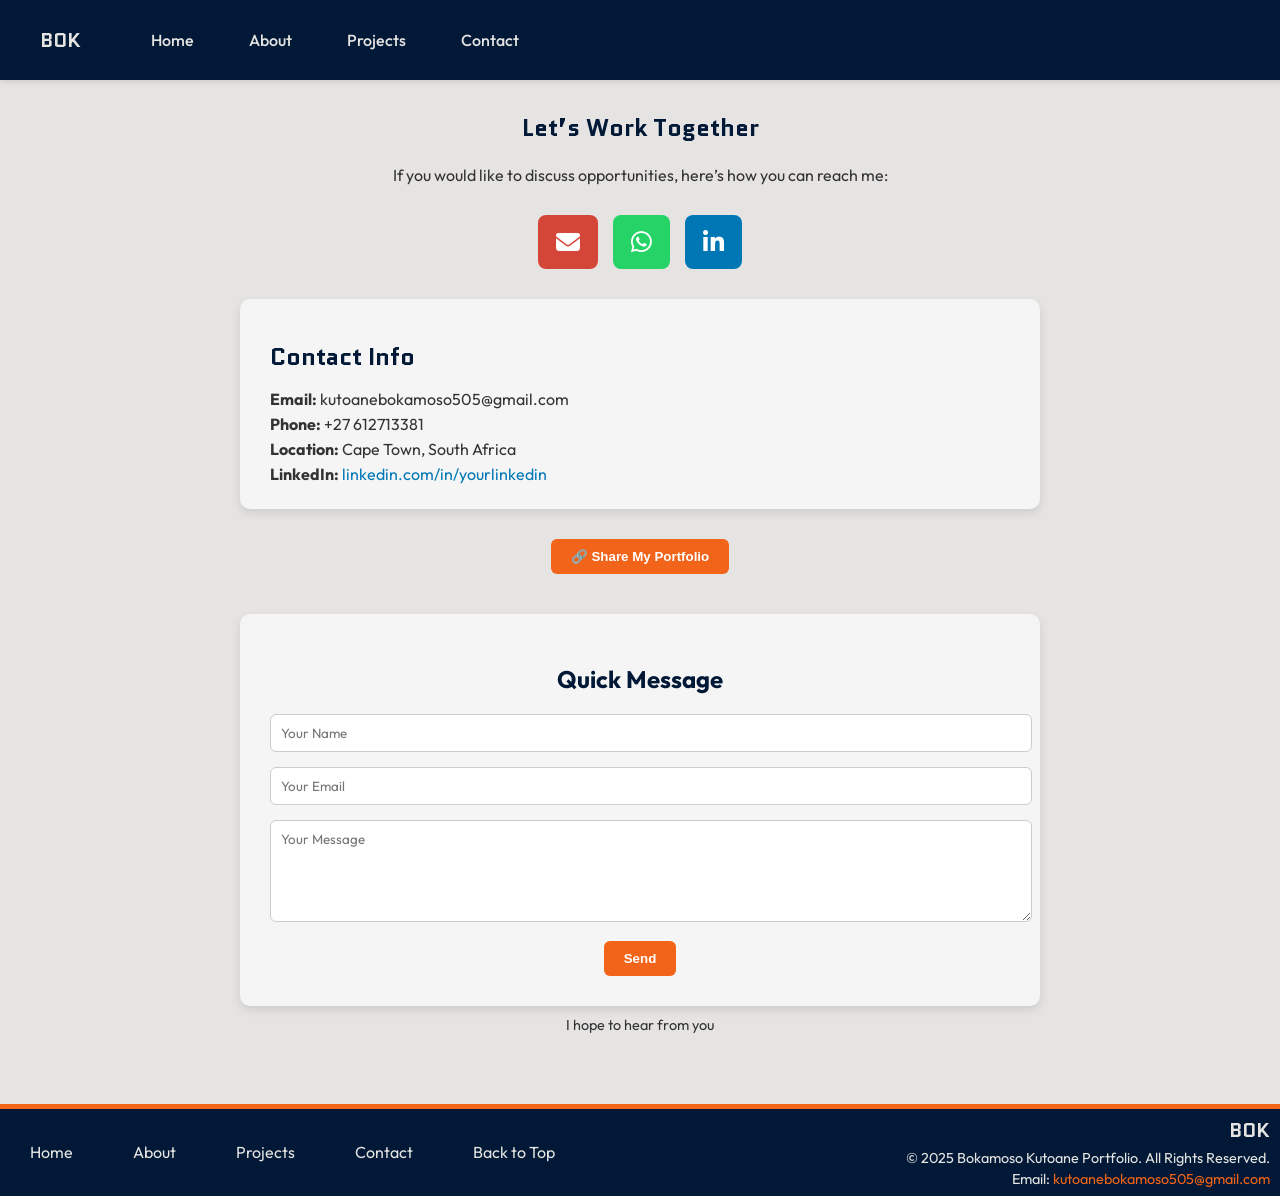
==== contact.html @ 9f27ef15 "Add files via upload Added all the files i have for the website" ====
<!DOCTYPE html>
<html lang="en">
  <head>
    <meta charset="UTF-8">
    <meta name="viewport" content="width=device-width, initial-scale=1">
    <title>Contact Me</title>
    <link href="style.css" rel="stylesheet">
    <link rel="preconnect" href="https://fonts.googleapis.com">
    <link rel="preconnect" href="https://fonts.gstatic.com" crossorigin>
    <link href="https://fonts.googleapis.com/css2?family=Outfit:wght@100..900&family=Quantico:ital,wght@0,400;0,700;1,400;1,700&display=swap" rel="stylesheet">
    <link href="https://cdnjs.cloudflare.com/ajax/libs/font-awesome/6.5.1/css/all.min.css" rel="stylesheet">
  </head>
  
  <body>
    <header>
      <div class="logo">BOK</div>
      <nav>
        <ul>
          <li><a href="index.html">Home</a></li>
          <li><a href="about.html">About</a></li>
          <li><a href="portfolio.html">Projects</a></li>
          <li><a href="contact.html" class="active">Contact</a></li>
        </ul>
      </nav>
    </header>

    <div class="spacer"></div>

    <section class="contact">
      <h1>Let’s Work Together</h1>
      <p>If you would like to discuss opportunities, here’s how you can reach me:</p>

      <div class="contact-buttons">
        <a href="mailto:kutoanebokamoso505@gmail.com" class="contact-btn gmail" target="_blank"><i class="fas fa-envelope"></i></a>
        <a href="https://wa.me/+27612713381" class="contact-btn whatsapp" target="_blank"><i class="fab fa-whatsapp"></i></a>
        <a href="https://www.linkedin.com/in/yourlinkedin" class="contact-btn linkedin" target="_blank"><i class="fab fa-linkedin-in"></i></a>
      </div>

      <div class="contact-info">
        <h2>Contact Info</h2>
        <p><strong>Email:</strong> kutoanebokamoso505@gmail.com</p>
        <p><strong>Phone:</strong> +27 612713381</p>
        <p><strong>Location:</strong> Cape Town, South Africa</p>
        <p><strong>LinkedIn:</strong> <a href="https://www.linkedin.com/in/yourlinkedin" target="_blank">linkedin.com/in/yourlinkedin</a></p>
      </div>


      <button class="share-btn" onclick="copyPortfolioLink()">🔗 Share My Portfolio</button>

      <form class="contact-form">
        <h2>Quick Message</h2>
        <input type="text" placeholder="Your Name" required>
        <input type="email" placeholder="Your Email" required>
        <textarea placeholder="Your Message" rows="5" required></textarea>
        <button type="submit">Send</button>
      </form>

      <p class="note">I hope to hear from you</p>
    </section>

    <script>
      function copyPortfolioLink() {
        navigator.clipboard.writeText(window.location.origin + '/try2.html');
        alert("Portfolio link copied!");
      }
    </script>

    <footer>
      <nav class="footer-nav">
        <ul>
            <li><a href="index.html">Home</a></li>
            <li><a href="about.html">About</a></li>
            <li><a href="portfolio.html">Projects</a></li>
            <li><a href="contact.html">Contact</a></li>
            <li><a href="#top" class="back-to-top">Back to Top</a></li>
        </ul>
      </nav>
      <div class="footer-info">
        <p class="logo">BOK</p>
        <p>&copy; 2025 Bokamoso Kutoane Portfolio. All Rights Reserved.</p>
        <p>Email: <a href="mailto:kutoanebokamoso505@gmail.com">kutoanebokamoso505@gmail.com</a></p>
      </div>
    </footer>

  </body>
</html>
---- style.css ----
body {
  margin: 0;
  font-family: "Outfit", sans-serif;
  background: #E5E4E2;
  color: #011936;
}

.spacer {
  height: 40px;
}

/*Navigation things*/
body {
  margin: 0;
  font-family: "Outfit", sans-serif;
  background: #E5E4E2;
  color: #011936;
}

/* Header */
header {
  display: flex;
  justify-content: flex-start;
  align-items: center;
  padding: 20px 40px;
  background: #011936;
  box-shadow: 0 2px 5px rgba(0,0,0,0.1);
  position: fixed;
  width: 100%;
  top: 0;
  z-index: 10;
  gap: 50px;
}

.logo {
  font-family: "Quantico", sans-serif;
  font-weight: bold;
  font-size: 1.2rem;
  color: #E5E4E2;
}

nav ul {
  list-style: none;
  margin: 0;
  padding: 0;
  display: flex;
  gap: 15px;
}

nav li {
  margin: 0;
}

nav a {
  display: block;
  padding: 10px 20px;
  text-decoration: none;
  color: #E5E4E2;
  font-weight: 500;
  transition: color 0.3s, background 0.3s;
}

nav li:hover {
  background: #F26419;
  border-radius: 4px;
}

nav li:hover a {
  color: white;
}

.spacer {
  height: 80px;
}

body {
  margin: 0;
  font-family: "Outfit", sans-serif;
  background: #E5E4E2;
  color: #011936;
}

/*Header part*/
.hero {
  height: 70vh;
  display: flex;
  flex-direction: column;
  justify-content: center;
  align-items: center;
  text-align: center;
  padding: 0 20px;
}

.hero h1 {
  font-size: 3rem;
  margin-bottom: 10px;
  font-family: "Quantico", "sans-serif";
}

.hero p {
  font-size: 1.2rem;
  color: #555;
  max-width: 600px; 
  line-height: 1.5;
  margin: 0 auto;
}

.spacer {
  height: 50px;
}

@media (max-width: 300px) {
  header {
    flex-direction: column;
    align-items: flex-start;
    padding: 15px 20px;
  }

  nav ul {
    flex-direction: column;
    width: 100%;
  }

  nav a {
    width: 100%;
    padding: 10px;
  }
}

.skills {
  height: 45vh;
  display: flex;
  flex-direction: column;
  justify-content: center;
  align-items: center;
  text-align: center;
  padding: 0 20px;
}

.skills h2 {
  font-size: 3rem;
  margin-bottom: 10px;
  font-family: "Quantico", "sans-serif";
}

.skills ul {
  font-size: 1.2rem;
  color: #555;
  max-width: 600px; 
  line-height: 1.5;
  margin: 0 auto;
}

.skills h1 {
  padding: 30px 10px;
}

/*PORTFOLIO css*/
.gallery .thumbs {
  display: flex;
  justify-content: center;
  flex-wrap: wrap;
  gap: 20px;
  padding: 50px 20px;
}

.gallery .thumbs img {
  width: 250px;
  cursor: pointer;
  transition: transform 0.3s;
}

.gallery .thumbs img:hover {
  transform: scale(1.05);
}

.overlay {
  position: fixed;
  top: 0; left: 0;
  width: 100%; height: 100%;
  background: rgba(0,0,0,0.85);
  display: none;
  justify-content: center;
  align-items: center;
  color: #fff;
  padding: 20px;
  overflow-y: auto;
  z-index: 20;
}

.overlay .close {
  position: absolute;
  top: 20px; right: 40px;
  font-size: 40px;
  cursor: pointer;
}

.overlay-content {
  display: flex;
  flex-direction: row;
  gap: 30px;
  max-width: 90%;
  max-height: 90%;
}

#overlay-main img,
#overlay-main iframe {
  max-width: 600px;
  max-height: 80vh;
  border-radius: 5px;
}

.overlay-text {
  max-width: 400px;
  overflow-y: auto;
}

.thumb-row {
  display: flex;
  gap: 10px;
  margin-top: 15px;
}

.thumb-row img {
  width: 60px;
  cursor: pointer;
  border-radius: 4px;
  transition: transform 0.2s;
}

.thumb-row img:hover {
  transform: scale(1.1);
}

/*ABOUT css*/
.about {
  max-width: 800px;
  margin: 0 auto;
  padding: 40px 20px;
  text-align: center;
  color: #011936;
}

.cv-viewer {
  margin-top: 30px;
  background: #011936;
  padding: 20px;
  border-radius: 10px;
  box-shadow: 0 4px 10px rgba(0,0,0,0.1);
}

.cv-buttons {
  margin-top: 20px;
  display: flex;
  justify-content: center;
  gap: 15px;
}

.cv-buttons button {
  background-color: #F26419;
  color: white;
  border: none;
  padding: 10px 20px;
  border-radius: 6px;
  cursor: pointer;
  font-weight: 600;
  transition: background 0.3s;
}

.cv-buttons button:hover {
  color: #011936;
}

/*CONTACT css*/
.contact {
  max-width: 800px;
  margin: 0 auto;
  padding: 40px 20px;
  text-align: center;
  color: #011936;
}

.contact h1 {
  font-family: "Quantico", sans-serif;
}

.contact p {
  color: #333;
  margin-bottom: 30px;
}

.contact-buttons {
  display: flex;
  justify-content: center;
  gap: 15px;
  flex-wrap: wrap;
  margin-bottom: 30px;
}

.contact-btn {
  padding: 12px 25px;
  border-radius: 8px;
  font-weight: 600;
  text-decoration: none;
  color: white;
  transition: transform 0.2s;
}

.contact-btn {
    padding: 12px 18px;
    border-radius: 8px;
    font-size: 1.5rem;
    font-weight: 600;
    text-decoration: none;
    color: white;
    transition: transform 0.2s;
}

.gmail { background: #D44638; }
.whatsapp { background: #25D366; }
.linkedin { background: #0077B5; }

.share-btn {
  background: #F26419;
  border: none;
  color: white;
  padding: 10px 20px;
  border-radius: 6px;
  cursor: pointer;
  font-weight: 600;
  transition: background 0.3s;
}

.share-btn:hover {
  background: #011936;
}

.contact-form {
  background: #f5f5f5;
  padding: 30px;
  border-radius: 10px;
  margin-top: 40px;
  box-shadow: 0 4px 10px rgba(0,0,0,0.1);
}

.contact-form input,
.contact-form textarea {
  width: 100%;
  margin-bottom: 15px;
  padding: 10px;
  border: 1px solid #ccc;
  border-radius: 6px;
  font-family: "Outfit", sans-serif;
}

.contact-form button {
  background-color: #F26419;
  color: white;
  border: none;
  padding: 10px 20px;
  border-radius: 6px;
  cursor: pointer;
  font-weight: 600;
}

.contact-form button:hover {
  background-color: #011936;
}

.note {
  font-size: 0.9rem;
  color: #777;
  margin-top: 10px;
}

.contact-info {
  background: #f5f5f5;
  padding: 20px 30px;
  border-radius: 10px;
  margin-bottom: 30px;
  box-shadow: 0 4px 10px rgba(0,0,0,0.1);
  text-align: left;
}

.contact-info h2 {
  font-family: "Quantico", sans-serif;
  color: #011936;
  margin-bottom: 15px;
}

.contact-info p {
  margin: 5px 0;
  color: #333;
}

.contact-info a {
  color: #0077B5;
  text-decoration: none;
}

.contact-info a:hover {
  text-decoration: underline;
}

/* footer */
footer {
    background: #011936;
    color: #E5E4E2;
    padding: 5px 10px;
    display: flex;
    justify-content: space-between;
    align-items: center;
    border-top: 5px solid #F26419;
    flex-wrap: wrap;
}

.footer-nav ul {
    list-style: none;
    padding: 0;
    display: flex;
    gap: 20px;
    margin: 0;
}

.footer-nav a {
    color: #E5E4E2;
    text-decoration: none;
    font-weight: 400;
    transition: color 0.3s;
}

.footer-nav a:hover {
    color: #E5E4E2;
}

.footer-info {
    text-align: right;
    font-size: 0.9rem;
}

.footer-info .logo {
    font-family: "Quantico", sans-serif;
    font-weight: bold;
    font-size: 1.2rem;
    margin-bottom: 5px;
}

.footer-info p {
    margin: 3px 0;
}

.footer-info a {
    color: #F26419;
    text-decoration: none;
}

@media (max-width: 768px) {
    footer {
        flex-direction: column;
        text-align: center;
        gap: 20px;
        padding: 20px;
    }

    .footer-nav ul {
        flex-direction: column;
        gap: 10px;
    }

    .footer-info {
        text-align: center;
        width: 100%;
    }
}
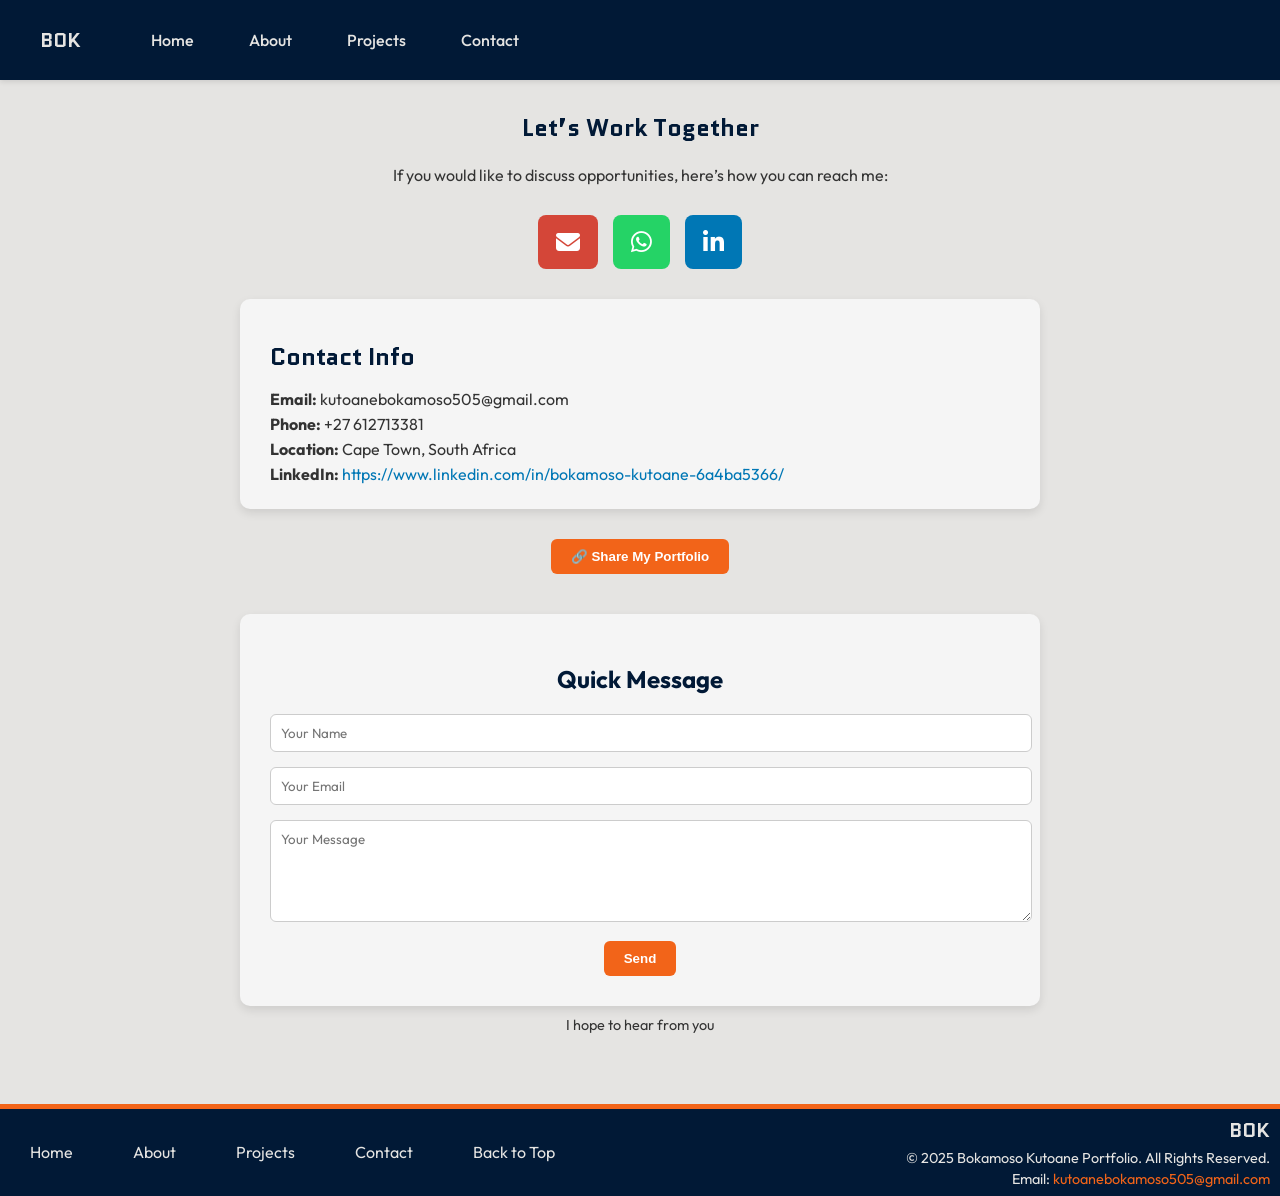
==== commit 30a0cb04: "Update contact.html" ====
--- a/contact.html
+++ b/contact.html
@@ -33,7 +33,7 @@
       <div class="contact-buttons">
         <a href="mailto:kutoanebokamoso505@gmail.com" class="contact-btn gmail" target="_blank"><i class="fas fa-envelope"></i></a>
         <a href="https://wa.me/+27612713381" class="contact-btn whatsapp" target="_blank"><i class="fab fa-whatsapp"></i></a>
-        <a href="https://www.linkedin.com/in/yourlinkedin" class="contact-btn linkedin" target="_blank"><i class="fab fa-linkedin-in"></i></a>
+        <a href="https://www.linkedin.com/in/bokamoso-kutoane-6a4ba5366/" class="contact-btn linkedin" target="_blank"><i class="fab fa-linkedin-in"></i></a>
       </div>
 
       <div class="contact-info">
@@ -41,7 +41,7 @@
         <p><strong>Email:</strong> kutoanebokamoso505@gmail.com</p>
         <p><strong>Phone:</strong> +27 612713381</p>
         <p><strong>Location:</strong> Cape Town, South Africa</p>
-        <p><strong>LinkedIn:</strong> <a href="https://www.linkedin.com/in/yourlinkedin" target="_blank">linkedin.com/in/yourlinkedin</a></p>
+        <p><strong>LinkedIn:</strong> <a href="https://www.linkedin.com/in/bokamoso-kutoane-6a4ba5366/" target="_blank">https://www.linkedin.com/in/bokamoso-kutoane-6a4ba5366/</a></p>
       </div>
 
 
